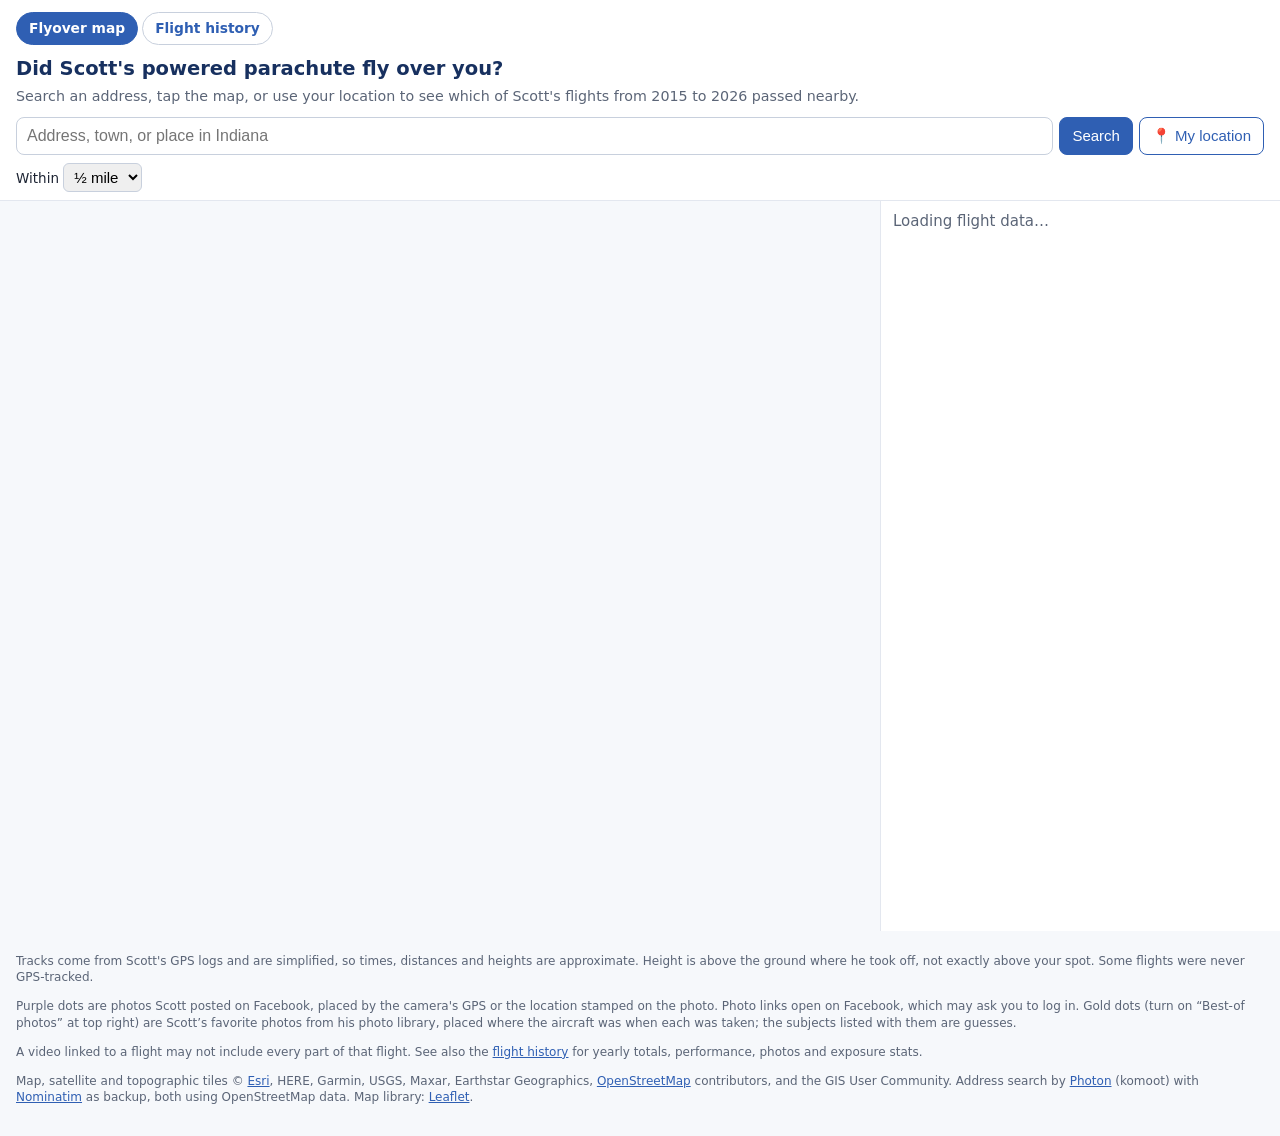
==== index.html @ a41bfe63 "Public PPC flyover map and flight history" ====
<!doctype html>
<html lang="en">
<head>
<meta charset="utf-8">
<meta name="viewport" content="width=device-width, initial-scale=1, viewport-fit=cover">
<title>Did Scott's powered parachute fly over you?</title>
<meta name="description" content="Search an address or tap the map to see which of Scott Richardson's powered parachute flights (2015–2026) passed nearby.">
<link rel="icon" href="data:image/svg+xml,%3Csvg xmlns=%22http://www.w3.org/2000/svg%22 viewBox=%220 0 100 100%22%3E%3Ctext y=%22.9em%22 font-size=%2290%22%3E%F0%9F%AA%82%3C/text%3E%3C/svg%3E">
<link rel="stylesheet" href="vendor/leaflet.css">
<link rel="stylesheet" href="style.css">
</head>
<body>
<header>
  <nav class="site-nav" aria-label="Site">
    <a href="./" aria-current="page">Flyover map</a>
    <a href="history/">Flight history</a>
  </nav>
  <h1>Did Scott's powered parachute fly over you?</h1>
  <p class="lede">Search an address, tap the map, or use your location to see which of Scott's flights from 2015 to 2026 passed nearby.</p>
  <form id="search" autocomplete="off">
    <input id="q" type="search" placeholder="Address, town, or place in Indiana" aria-label="Address or place">
    <button type="submit" id="go">Search</button>
    <button type="button" id="loc" title="Use my location">📍 My location</button>
  </form>
  <div class="controls">
    <label>Within
      <select id="radius" aria-label="Search radius">
        <option value="0.25">¼ mile</option>
        <option value="0.5" selected>½ mile</option>
        <option value="1">1 mile</option>
      </select>
    </label>
    <div id="years" class="years" aria-label="Filter by year"></div>
  </div>
</header>
<main>
  <div id="map" role="application" aria-label="Map. Tap to choose a spot."></div>
  <section id="panel" aria-live="polite">
    <div id="status" class="status">Loading flight data…</div>
    <ol id="results"></ol>
  </section>
</main>
<footer>
  <p>Tracks come from Scott's GPS logs and are simplified, so times, distances and heights are approximate. Height is above the ground where he took off, not exactly above your spot. Some flights were never GPS-tracked.<span id="privacy"></span></p>
  <p>Purple dots are photos Scott posted on Facebook, placed by the camera's GPS or the location stamped on the photo. Photo links open on Facebook, which may ask you to log in. Gold dots (turn on “Best-of photos” at top right) are Scott’s favorite photos from his photo library, placed where the aircraft was when each was taken; the subjects listed with them are guesses.</p>
  <p>A video linked to a flight may not include every part of that flight. See also the <a href="history/">flight history</a> for yearly totals, performance, photos and exposure stats.</p>
  <p>Map, satellite and topographic tiles © <a href="https://www.esri.com" target="_blank" rel="noopener">Esri</a>, HERE, Garmin, USGS, Maxar, Earthstar Geographics, <a href="https://www.openstreetmap.org/copyright" target="_blank" rel="noopener">OpenStreetMap</a> contributors, and the GIS User Community. Address search by <a href="https://photon.komoot.io" target="_blank" rel="noopener">Photon</a> (komoot) with <a href="https://nominatim.org/" target="_blank" rel="noopener">Nominatim</a> as backup, both using OpenStreetMap data. Map library: <a href="https://leafletjs.com" target="_blank" rel="noopener">Leaflet</a>.</p>
</footer>
<script src="vendor/leaflet.js"></script>
<script src="app.js"></script>
</body>
</html>
---- style.css ----
:root { --blue:#2f5fb3; --ink:#1d2433; --mute:#5b6577; --line:#e3e7ef; --hi:#f28c18; }
* { box-sizing: border-box; }
html, body { margin: 0; font: 15px/1.4 system-ui, -apple-system, "Segoe UI", Roboto, sans-serif; color: var(--ink); background: #f6f8fb; }
header { padding: 12px 16px 8px; background: #fff; border-bottom: 1px solid var(--line); }
h1 { font-size: 1.3rem; margin: 0 0 4px; color: #17305f; }
.lede { margin: 0 0 10px; color: var(--mute); font-size: .95rem; }
form { display: flex; gap: 6px; flex-wrap: wrap; }
#q { flex: 1 1 220px; min-width: 0; padding: 9px 10px; font-size: 16px; border: 1px solid #c8d0dd; border-radius: 8px; }
button { padding: 9px 12px; font-size: 15px; border-radius: 8px; border: 1px solid var(--blue); background: var(--blue); color: #fff; cursor: pointer; }
button#loc { background: #fff; color: var(--blue); }
button:disabled { opacity: .6; }
.controls { display: flex; align-items: center; gap: 10px; flex-wrap: wrap; margin-top: 8px; font-size: .9rem; }
select { font-size: 15px; padding: 4px 6px; border-radius: 6px; border: 1px solid #c8d0dd; }
.years { display: flex; flex-wrap: wrap; gap: 4px; }
.years label { display: inline-flex; align-items: center; gap: 3px; padding: 3px 8px; border: 1px solid #c8d0dd; border-radius: 999px; background: #fff; cursor: pointer; user-select: none; }
.years input { margin: 0; }
.years label.off { opacity: .5; }
main { display: grid; grid-template-columns: 1fr 400px; height: calc(100vh - 170px); min-height: 420px; }
#map { height: 100%; }
#panel { overflow: auto; background: #fff; border-left: 1px solid var(--line); padding: 10px 12px; }
.status { color: var(--mute); margin-bottom: 8px; }
.status b { color: var(--ink); }
#results { list-style: none; margin: 0; padding: 0; }
#results li { border: 1px solid var(--line); border-radius: 10px; padding: 9px 10px; margin-bottom: 8px; cursor: pointer; }
#results li:hover { border-color: #b9c6dd; }
#results li.sel { border-color: var(--hi); box-shadow: 0 0 0 2px #f28c1833; }
.r1 { display: flex; justify-content: space-between; gap: 8px; font-weight: 600; }
.r2 { color: var(--mute); font-size: .9rem; margin-top: 2px; }
.vid { margin-top: 6px; font-size: .9rem; }
.vid a { color: var(--blue); font-weight: 600; }
.vid .note { display: block; color: var(--mute); font-size: .8rem; margin-top: 1px; }
.vid .conf { color: #a86b00; font-size: .8rem; }
.photos { margin-top: 4px; font-size: .85rem; color: var(--mute); }
footer { padding: 10px 16px 18px; font-size: .8rem; color: var(--mute); }
footer a { color: var(--blue); }
@media (max-width: 800px) {
  main { grid-template-columns: 1fr; height: auto; }
  #map { height: 52vh; }
  #panel { border-left: 0; border-top: 1px solid var(--line); }
  h1 { font-size: 1.12rem; }
}
.leaflet-control-layers-expanded { padding: 4px 8px; font-size: 13px; }
@media (max-width: 800px) { .leaflet-control-layers-expanded { font-size: 12px; padding: 3px 6px; } }


.site-nav { display:flex; gap:4px; margin: 0 0 10px; }
.site-nav a { padding:6px 12px; border-radius:999px; text-decoration:none; color:var(--blue,#2f5fb3); border:1px solid #c8d0dd; background:#fff; font-weight:600; font-size:.92rem; }
.site-nav a.on, .site-nav a[aria-current="page"] { background:var(--blue,#2f5fb3); color:#fff; border-color:var(--blue,#2f5fb3); }
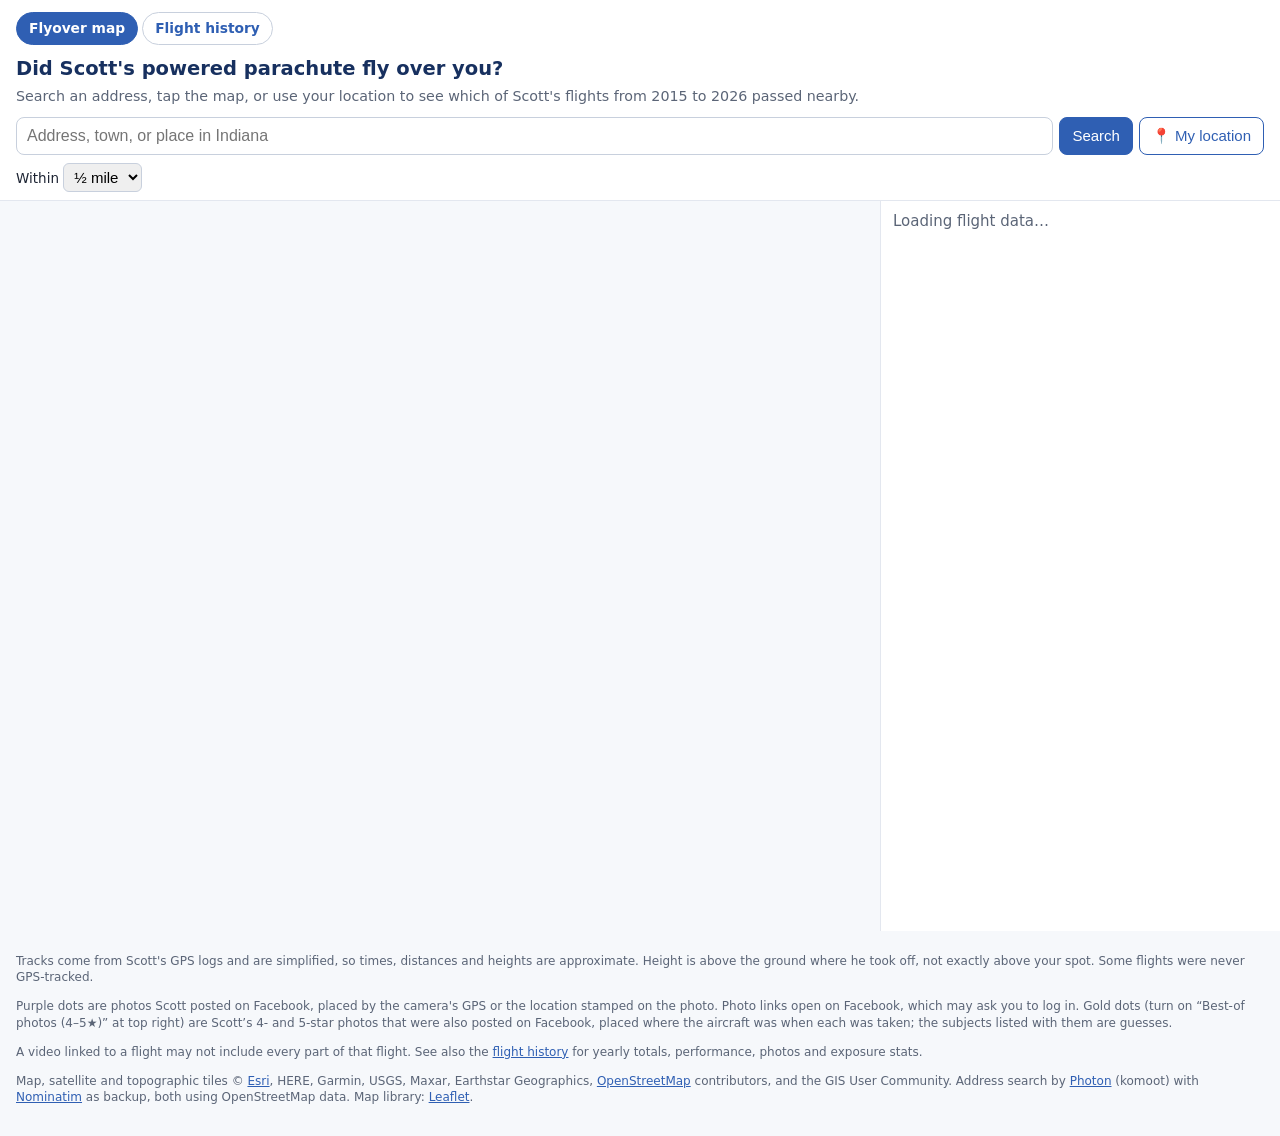
==== commit ba518ad7: "Best-of layer: only 4- and 5-star photos posted on Facebook. The flyover map and history page now co" ====
--- a/index.html
+++ b/index.html
@@ -42,7 +42,7 @@
 </main>
 <footer>
   <p>Tracks come from Scott's GPS logs and are simplified, so times, distances and heights are approximate. Height is above the ground where he took off, not exactly above your spot. Some flights were never GPS-tracked.<span id="privacy"></span></p>
-  <p>Purple dots are photos Scott posted on Facebook, placed by the camera's GPS or the location stamped on the photo. Photo links open on Facebook, which may ask you to log in. Gold dots (turn on “Best-of photos” at top right) are Scott’s favorite photos from his photo library, placed where the aircraft was when each was taken; the subjects listed with them are guesses.</p>
+  <p>Purple dots are photos Scott posted on Facebook, placed by the camera's GPS or the location stamped on the photo. Photo links open on Facebook, which may ask you to log in. Gold dots (turn on “Best-of photos (4–5★)” at top right) are Scott’s 4- and 5-star photos that were also posted on Facebook, placed where the aircraft was when each was taken; the subjects listed with them are guesses.</p>
   <p>A video linked to a flight may not include every part of that flight. See also the <a href="history/">flight history</a> for yearly totals, performance, photos and exposure stats.</p>
   <p>Map, satellite and topographic tiles © <a href="https://www.esri.com" target="_blank" rel="noopener">Esri</a>, HERE, Garmin, USGS, Maxar, Earthstar Geographics, <a href="https://www.openstreetmap.org/copyright" target="_blank" rel="noopener">OpenStreetMap</a> contributors, and the GIS User Community. Address search by <a href="https://photon.komoot.io" target="_blank" rel="noopener">Photon</a> (komoot) with <a href="https://nominatim.org/" target="_blank" rel="noopener">Nominatim</a> as backup, both using OpenStreetMap data. Map library: <a href="https://leafletjs.com" target="_blank" rel="noopener">Leaflet</a>.</p>
 </footer>
--- a/style.css
+++ b/style.css
@@ -42,6 +42,17 @@
 .leaflet-control-layers-expanded { padding: 4px 8px; font-size: 13px; }
 @media (max-width: 800px) { .leaflet-control-layers-expanded { font-size: 12px; padding: 3px 6px; } }
 
+.best-legend { background: rgba(255,255,255,.92); padding: 6px 8px; border-radius: 6px; box-shadow: 0 1px 4px rgba(0,0,0,.25); font-size: 12px; line-height: 1.4; color: #1d2433; }
+.best-legend .lg { display: flex; align-items: center; gap: 6px; }
+.best-legend .dot { display: inline-block; border-radius: 50%; flex: 0 0 auto; }
+.best-legend .dot.gold-lg { width: 12px; height: 12px; background: #ffbf00; border: 1.5px solid #7a5200; }
+.best-legend .dot.gold { width: 10px; height: 10px; background: #ffc93c; border: 1.5px solid #9a6b00; }
+.best-legend .dot.star3 { width: 7px; height: 7px; background: #ffe9a8; border: 1px solid #c9a227; }
+.marker-cluster-gold { background-color: rgba(255, 201, 60, 0.55); }
+.marker-cluster-gold div { background-color: rgba(154, 107, 0, 0.85); color: #fff; }
+.marker-cluster-star3 { background-color: rgba(255, 233, 168, 0.55); }
+.marker-cluster-star3 div { background-color: rgba(201, 162, 39, 0.8); color: #fff; }
+
 
 .site-nav { display:flex; gap:4px; margin: 0 0 10px; }
 .site-nav a { padding:6px 12px; border-radius:999px; text-decoration:none; color:var(--blue,#2f5fb3); border:1px solid #c8d0dd; background:#fff; font-weight:600; font-size:.92rem; }
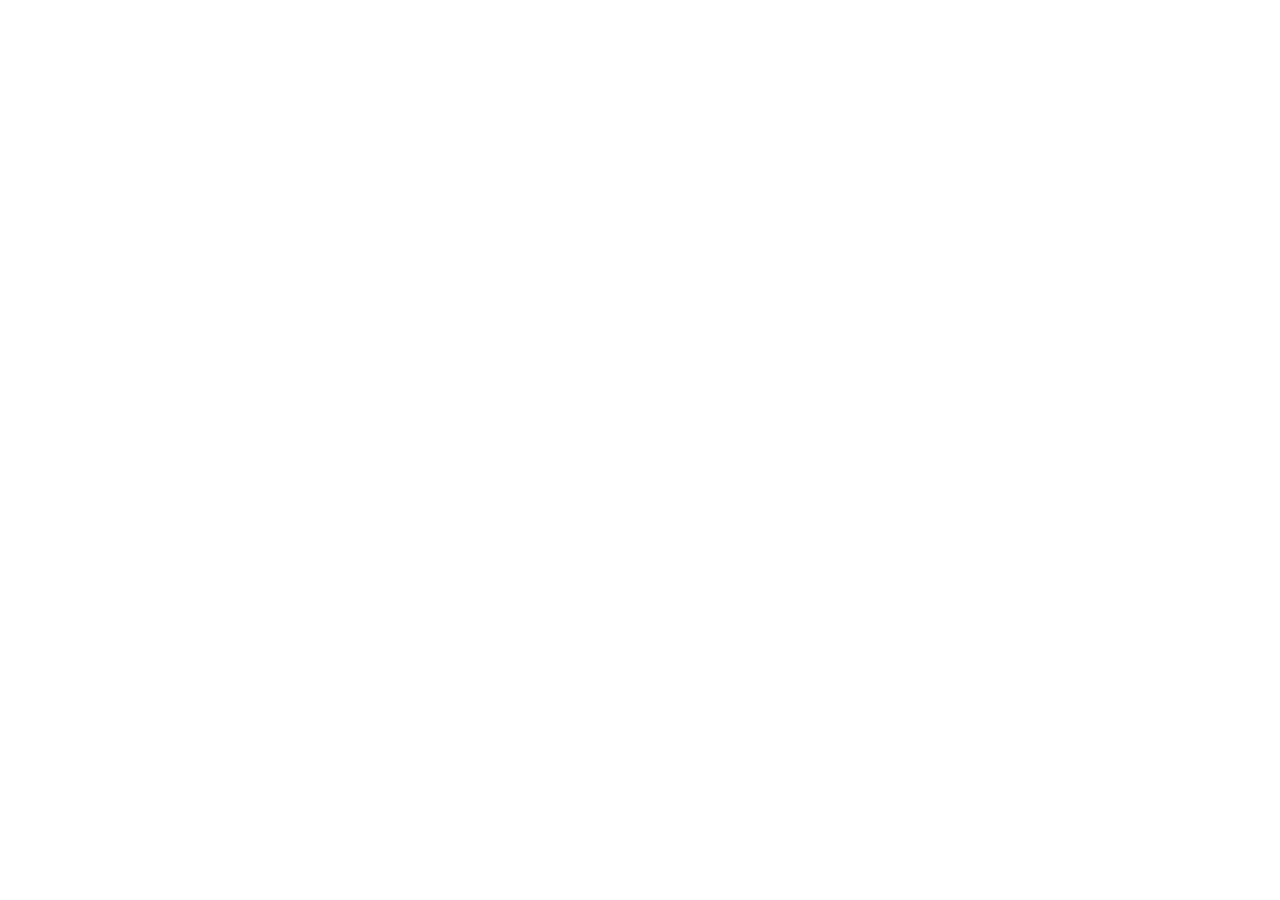
==== commit ea76bf6e: "Replace the public site with a placeholder page." ====
--- a/index.html
+++ b/index.html
@@ -2,51 +2,10 @@
 <html lang="en">
 <head>
 <meta charset="utf-8">
-<meta name="viewport" content="width=device-width, initial-scale=1, viewport-fit=cover">
-<title>Did Scott's powered parachute fly over you?</title>
-<meta name="description" content="Search an address or tap the map to see which of Scott Richardson's powered parachute flights (2015–2026) passed nearby.">
-<link rel="icon" href="data:image/svg+xml,%3Csvg xmlns=%22http://www.w3.org/2000/svg%22 viewBox=%220 0 100 100%22%3E%3Ctext y=%22.9em%22 font-size=%2290%22%3E%F0%9F%AA%82%3C/text%3E%3C/svg%3E">
-<link rel="stylesheet" href="vendor/leaflet.css">
-<link rel="stylesheet" href="style.css">
+<meta name="robots" content="noindex, nofollow">
+<meta name="viewport" content="width=device-width, initial-scale=1">
+<title></title>
 </head>
 <body>
-<header>
-  <nav class="site-nav" aria-label="Site">
-    <a href="./" aria-current="page">Flyover map</a>
-    <a href="history/">Flight history</a>
-  </nav>
-  <h1>Did Scott's powered parachute fly over you?</h1>
-  <p class="lede">Search an address, tap the map, or use your location to see which of Scott's flights from 2015 to 2026 passed nearby.</p>
-  <form id="search" autocomplete="off">
-    <input id="q" type="search" placeholder="Address, town, or place in Indiana" aria-label="Address or place">
-    <button type="submit" id="go">Search</button>
-    <button type="button" id="loc" title="Use my location">📍 My location</button>
-  </form>
-  <div class="controls">
-    <label>Within
-      <select id="radius" aria-label="Search radius">
-        <option value="0.25">¼ mile</option>
-        <option value="0.5" selected>½ mile</option>
-        <option value="1">1 mile</option>
-      </select>
-    </label>
-    <div id="years" class="years" aria-label="Filter by year"></div>
-  </div>
-</header>
-<main>
-  <div id="map" role="application" aria-label="Map. Tap to choose a spot."></div>
-  <section id="panel" aria-live="polite">
-    <div id="status" class="status">Loading flight data…</div>
-    <ol id="results"></ol>
-  </section>
-</main>
-<footer>
-  <p>Tracks come from Scott's GPS logs and are simplified, so times, distances and heights are approximate. Height is above the ground where he took off, not exactly above your spot. Some flights were never GPS-tracked.<span id="privacy"></span></p>
-  <p>Purple dots are photos Scott posted on Facebook, placed by the camera's GPS or the location stamped on the photo. Photo links open on Facebook, which may ask you to log in. Gold dots (turn on “Best-of photos (4–5★)” at top right) are Scott’s 4- and 5-star photos that were also posted on Facebook, placed where the aircraft was when each was taken; the subjects listed with them are guesses.</p>
-  <p>A video linked to a flight may not include every part of that flight. See also the <a href="history/">flight history</a> for yearly totals, performance, photos and exposure stats.</p>
-  <p>Map, satellite and topographic tiles © <a href="https://www.esri.com" target="_blank" rel="noopener">Esri</a>, HERE, Garmin, USGS, Maxar, Earthstar Geographics, <a href="https://www.openstreetmap.org/copyright" target="_blank" rel="noopener">OpenStreetMap</a> contributors, and the GIS User Community. Address search by <a href="https://photon.komoot.io" target="_blank" rel="noopener">Photon</a> (komoot) with <a href="https://nominatim.org/" target="_blank" rel="noopener">Nominatim</a> as backup, both using OpenStreetMap data. Map library: <a href="https://leafletjs.com" target="_blank" rel="noopener">Leaflet</a>.</p>
-</footer>
-<script src="vendor/leaflet.js"></script>
-<script src="app.js"></script>
 </body>
 </html>
